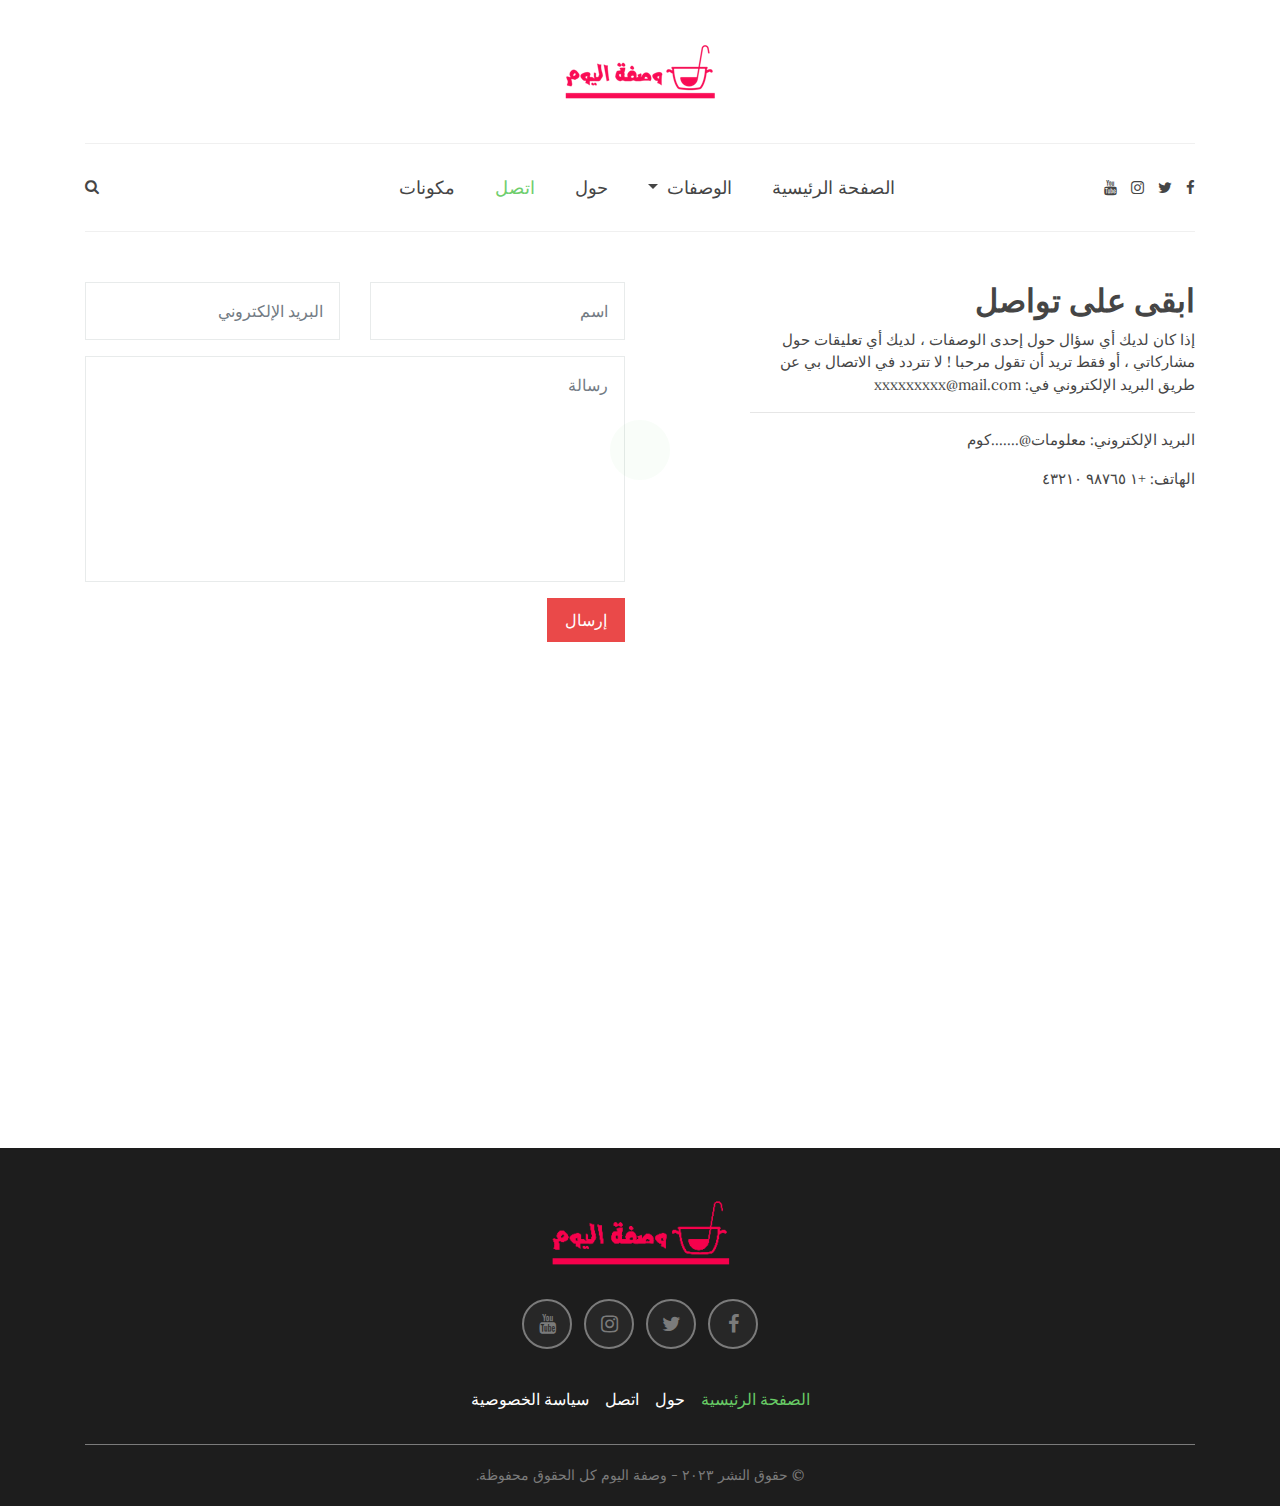
==== contact.html @ 00417d0d "Add files via upload" ====
<!DOCTYPE html>

<html lang="ar" dir="rtl">

	<head>

		<meta charset="UTF-8">

		<meta http-equiv="X-UA-Compatible" content="IE=edge">

		<meta name="viewport" content="width=device-width, initial-scale=1">

		<!-- Favicon icon -->

		<link rel="shortcut icon" type="image/x-icon" href="img/favicon.png">

		<!-- Title -->

		<title>وصفة اليوم - ابقى على تواصل</title>

		<!-- Google Fonts -->

		<link href="https://fonts.googleapis.com/css?family=Lora:400,700" rel="stylesheet">

		<!-- Plugins CSS -->

		<link type="text/css" rel="stylesheet" href="libs/bootstrap/bootstrap.css">

		<link type="text/css" rel="stylesheet" href="libs/font-awesome/font-awesome.min.css">

		<link type="text/css" rel="stylesheet" href="libs/line-awesome/line-awesome.min.css">

		<link type="text/css" rel="stylesheet" href="libs/slick/slick-theme.css">

		<link type="text/css" rel="stylesheet" href="libs/slick/slick.css">

		<!-- Main CSS -->

		<link type="text/css" rel="stylesheet" href="css/style.css">

		<!-- Custom CSS -->

		<link type="text/css" rel="stylesheet" href="css/custom.css">

		<!-- HTML5 shim and Respond.js for IE8 support of HTML5 elements and media queries -->

		<!-- WARNING: Respond.js doesn't work if you view the page via file:// -->

		<!-- [if It IE 9]>

			<script src="https://oss.maxcdn.com/html5shiv/3.7.2/html5shiv.min.js"></script>

			<script src="https://oss.maxcdn.com/respond/1.4.2/respond.min.js"></script>

			<![endif]-->

	</head>

	<body>

		<!-- Preloader Starts Here -->

		<div class="preloader">

			<div class="spinner">

				<div class="double-bounce1"></div>

				<div class="double-bounce2"></div>

			</div>

		</div>

		<!-- Preloader Ends Here -->

		<!-- Header Section Starts Here -->

		<header>

			<div class="container text-md-center">

				<nav class="navbar navbar-expand-md d-md-block ">

					<a class="navbar-brand" href="index.html">

					<img src="img/logo.png"  alt="Logo" class="img-fluid">

					</a>

					<button class="navbar-toggler navbar-toggler-right hamburger-menu-btn mr-auto" type="button" data-toggle="collapse" data-target="#navbarNavDropdown" aria-controls="navbarNavDropdown" aria-expanded="false" aria-label="Toggle navigation">

					<span class="navbar-toggler-icon"></span>

					</button>

					<div class="collapse navbar-collapse nav-border" id="navbarNavDropdown">

						<ul class="social-links list-inline d-none d-lg-block">

							<li class="list-inline-item">

								<a href="https://www.facebook.com/" title=""><i class="fa fa-facebook"></i></a>

							</li>

							<li class="list-inline-item">

								<a href="https://www.twitter.com/" title=""><i class="fa fa-twitter"></i></a>

							</li>

							<li class="list-inline-item">

								<a href="https://www.youtube.com/" title=""><i class="fa fa-instagram"></i></a>

							</li>

							<li class="list-inline-item">

								<a href="https://www.youtube.com/" title=""><i class="fa fa-youtube"></i></a>

							</li>

						</ul>

						<ul class="navbar-nav justify-content-center">

							<li class="nav-item">

								<a class="nav-link" href="index.html">الصفحة الرئيسية</a>

							</li>

							<li class="nav-item dropdown">

								<a class="nav-link dropdown-toggle" href="javascript:void(0)" id="pagesDropdown" role="button" data-toggle="dropdown" aria-haspopup="true" aria-expanded="false">

									الوصفات

								</a>

								<div class="dropdown-menu" aria-labelledby="pagesDropdown">

									<a class="dropdown-item" href="left-sidebar.html">وصفات رمضان</a>

									<a class="dropdown-item" href="chicken-recipes.html">وصفات دجاج</a>

									<a class="dropdown-item" href="hala-cake.html">حلى و كيك</a>

								</div>

							</li>

							<li class="nav-item">

								<a class="nav-link" href="about.html">حول</a>

							</li>

							<li class="nav-item active">

								<a class="nav-link" href="contact.html">اتصل</a>

							</li>

							<li class="nav-item">

								<a class="nav-link" href="components.html">مكونات</a>

							</li>

						</ul>

						<div class="search d-none d-lg-block">

							<a href="javascript:void(0)"><i class="fa fa-search"></i></a>

							<ul class="search-field list-unstyled mb-0">

								<li>

									<form>

										<div class="input-group">

											<input type="text" class="form-control" placeholder="بحث...">

											<div class="input-group-append">

												<button class="btn d-flex align-items-center justify-content-center" type="submit"><i class="fa fa-search"></i></button>

											</div>

										</div>

									</form>

								</li>

							</ul>

						</div>

					</div>

				</nav>

			</div>

		</header>

		<!-- Header Section Ends Here -->

		<!-- Main Content Section Starts Here -->

		<section class="main-content">

			<div class="container">

				<div class="contact">

					<div class="row mb-5">

						<div class="col-md-5 offset-md-1">

							<h2>ابقى على تواصل</h2>

							<p>إذا كان لديك أي سؤال حول إحدى الوصفات ،

								لديك أي تعليقات حول مشاركاتي ،
								
								 
								
								أو فقط تريد أن  تقول مرحبا !
								
								لا تتردد في الاتصال بي عن طريق البريد الإلكتروني في:
								
								xxxxxxxxx@mail.com</p>

							<hr>

							<p>البريد الإلكتروني: <a href="xxxxx:info@xxxxxxx.com">معلومات@.......كوم</a></p>

							<p>الهاتف: <a href="tel:+19876543210">+١ ٩٨٧٦٥ ٤٣٢١٠</a></p>

						</div>

						<div class="col-md-6">

							<form>

								<div class="row">

									<div class="form-group col">

										<input type="text" class="form-control" placeholder="اسم">

									</div>

									<div class="form-group col">

										<input type="text" class="form-control" placeholder="البريد الإلكتروني">

									</div>

								</div>

								<div class="row">

									<div class="form-group col">

										<textarea rows="8" class="form-control" placeholder="رسالة"></textarea>

									</div>

								</div>

								<button type="submit" class="btn btn-red mb-2">إرسال</button>

							</form>

						</div>

					</div>

					<div class="row">

						<div class="col-12">

							<div class="map">

								<iframe src="https://www.google.com/maps/embed?pb=!1m18!1m12!1m3!1d٢٤83.27799٢٤103097!2d-0.0781379840281٢٤8!3d51.50811571847168!2m3!1f0!2f0!3f0!3m2!1i10٢٤!2i768!4f13.1!3m3!1m2!1s0x48760349331f38dd%3A0xa8bf49dde1d5٦٥67!2sTower+of+London!5e0!3m2!1sen!2sin!4v1559120800515!5m2!1sen!2sin" width="100%" height="100%" frameborder="0" style="border:0"></iframe>

							</div>

						</div>

					</div>

				</div>

			</div>

		</section>

		<!-- Main Content Section Ends Here -->

		<!-- Footer Section Starts Here -->

		<footer>

			<div class="container">

				<div class="row pt-5 pb-2">

					<div class="col-12">

						<div class="footer-logo text-center">

							<img src="img/footer-logo.png" alt="">

						</div>

					</div>

					<div class="col-12 text-center">

						<ul class="social-links list-inline">

							<li class="list-inline-item">

								<a href="https://www.facebook.com/" title="" class="d-flex align-items-center justify-content-center"><i class="fa fa-facebook"></i></a>

							</li>

							<li class="list-inline-item">

								<a href="https://www.twitter.com/" title="" class="d-flex align-items-center justify-content-center"><i class="fa fa-twitter"></i></a>

							</li>

							<li class="list-inline-item">

								<a href="https://www.instagram.com/" title="" class="d-flex align-items-center justify-content-center"><i class="fa fa-instagram"></i></a>

							</li>

							<li class="list-inline-item">

								<a href="https://www.youtube.com/" title="" class="d-flex align-items-center justify-content-center"><i class="fa fa-youtube"></i></a>

							</li>

						</ul>

					</div>

				</div>

				<div class="footer-nav pb-3">

					<div class="row">

						<div class="col-12">

							<ul class="footer-nav-links d-flex align-items-center justify-content-center list-unstyled">

								<li class="list-inline-item active">

									<a href="index.html" title="">الصفحة الرئيسية</a>

								</li>

								<li class="list-inline-item">

									<a href="about.html" title="">حول</a>

								</li>

								<li class="list-inline-item">

									<a href="contact.html" title="">اتصل</a>

								</li>

								<li class="list-inline-item">

									<a href="policy.html" title="">سياسة الخصوصية</a>

								</li>

							</ul>

						</div>

					</div>

				</div>

				<div class="footer-credit text-center">

					<div class="row">

						<div class="col-12">

							<p class="mb-0">© حقوق النشر ٢٠٢٣ - وصفة اليوم كل الحقوق محفوظة.</p>

						</div>

					</div>

				</div>

			</div>

		</footer>

		<!-- Footer Section Ends Here -->

		<!-- Plugins js -->

		<script src="libs/jquery/jquery.min.js"></script>

		<script src="libs/jquery/jquery-migrate.min.js"></script>

		<script src="libs/bootstrap/bootstrap.min.js"></script>

		<script src="libs/slick/slick.min.js"></script>

		<!-- Main js -->

		<script src="js/main.js"></script>

		<!-- Custom js -->

		<script src="js/custom.js"></script>

	</body>

</html>
---- libs/line-awesome/line-awesome.min.css ----
/*!
 *  Line Awesome 1.1.0 by @icons_8 - https://icons8.com/line-awesome
 *  License - https://icons8.com/good-boy-license/ (Font: SIL OFL 1.1, CSS: MIT License)
 *
 * Made with love by Icons8 [ https://icons8.com/ ] using FontCustom [ https://github.com/FontCustom/fontcustom ]
 *
 * Contacts:
 *    [ https://icons8.com/contact ]
 *
 * Follow Icon8 on
 *    Twitter [ https://twitter.com/icons_8 ]
 *    Facebook [ https://www.facebook.com/Icons8 ]
 *    Google+ [ https://plus.google.com/+Icons8 ]
 *    GitHub [ https://github.com/icons8 ]
 */.la,.la-stack{display:inline-block}.la-fw,.la-li{text-align:center}@font-face{font-family:LineAwesome;src:url(../fonts/line-awesome.eot?v=1.1.);src:url(../fonts/line-awesome.eot??v=1.1.#iefix) format("embedded-opentype"),url(../fonts/line-awesome.woff2?v=1.1.) format("woff2"),url(../fonts/line-awesome.woff?v=1.1.) format("woff"),url(../fonts/line-awesome.ttf?v=1.1.) format("truetype"),url(../fonts/line-awesome.svg?v=1.1.#fa) format("svg");font-weight:400;font-style:normal}@media screen and (-webkit-min-device-pixel-ratio:0){@font-face{font-family:LineAwesome;src:url(../fonts/line-awesome.svg?v=1.1.#fa) format("svg")}}.la{font:normal normal normal 16px/1 LineAwesome;font-size:inherit;text-decoration:inherit;text-rendering:optimizeLegibility;text-transform:none;-moz-osx-font-smoothing:grayscale;-webkit-font-smoothing:antialiased;font-smoothing:antialiased}.la-lg{font-size:1.33333333em;line-height:.75em;vertical-align:-15%}.la-2x{font-size:2em}.la-3x{font-size:3em}.la-4x{font-size:4em}.la-5x{font-size:5em}.la-fw{width:1.28571429em}.la-ul{padding-left:0;margin-left:2.14285714em;list-style-type:none}.la-ul>li{position:relative}.la-li{position:absolute;left:-2.14285714em;width:2.14285714em;top:.14285714em}.la-li.la-lg{left:-1.85714286em}.la-border{padding:.2em .25em .15em;border:.08em solid #eee;border-radius:.1em}.pull-right{float:right}.pull-left{float:left}.li.pull-left{margin-right:.3em}.li.pull-right{margin-left:.3em}.la-spin{-webkit-animation:fa-spin 2s infinite linear;animation:fa-spin 2s infinite linear}@-webkit-keyframes fa-spin{0%{-webkit-transform:rotate(0);transform:rotate(0)}100%{-webkit-transform:rotate(359deg);transform:rotate(359deg)}}@keyframes fa-spin{0%{-webkit-transform:rotate(0);transform:rotate(0)}100%{-webkit-transform:rotate(359deg);transform:rotate(359deg)}}.la-rotate-90{filter:progid:DXImageTransform.Microsoft.BasicImage(rotation=1);-webkit-transform:rotate(90deg);transform:rotate(90deg)}.la-rotate-180{filter:progid:DXImageTransform.Microsoft.BasicImage(rotation=2);-webkit-transform:rotate(180deg);transform:rotate(180deg)}.la-rotate-270{filter:progid:DXImageTransform.Microsoft.BasicImage(rotation=3);-webkit-transform:rotate(270deg);transform:rotate(270deg)}.la-flip-horizontal{filter:progid:DXImageTransform.Microsoft.BasicImage(rotation=0,mirror=1);-webkit-transform:scale(-1,1);transform:scale(-1,1)}.la-flip-vertical{filter:progid:DXImageTransform.Microsoft.BasicImage(rotation=2,mirror=1);-webkit-transform:scale(1,-1);transform:scale(1,-1)}:root .la-flip-horizontal,:root .la-flip-vertical,:root .la-rotate-180,:root .la-rotate-270,:root .la-rotate-90{-webkit-filter:none;filter:none}.la-stack{position:relative;width:2em;height:2em;line-height:2em;vertical-align:middle}.la-stack-1x,.la-stack-2x{position:absolute;left:0;width:100%;text-align:center}.la-stack-1x{line-height:inherit}.la-stack-2x{font-size:2em}.la-inverse{color:#fff}.la-500px:before{content:"\f100"}.la-adjust:before{content:"\f101"}.la-adn:before{content:"\f102"}.la-align-center:before{content:"\f103"}.la-align-justify:before{content:"\f104"}.la-align-left:before{content:"\f105"}.la-align-right:before{content:"\f106"}.la-amazon:before{content:"\f107"}.la-ambulance:before{content:"\f108"}.la-anchor:before{content:"\f109"}.la-android:before{content:"\f10a"}.la-angellist:before{content:"\f10b"}.la-angle-double-down:before{content:"\f10c"}.la-angle-double-left:before{content:"\f10d"}.la-angle-double-right:before{content:"\f10e"}.la-angle-double-up:before{content:"\f10f"}.la-angle-down:before{content:"\f110"}.la-angle-left:before{content:"\f111"}.la-angle-right:before{content:"\f112"}.la-angle-up:before{content:"\f113"}.la-apple:before{content:"\f114"}.la-archive:before{content:"\f115"}.la-area-chart:before{content:"\f116"}.la-arrow-circle-down:before{content:"\f117"}.la-arrow-circle-left:before{content:"\f118"}.la-arrow-circle-o-down:before{content:"\f119"}.la-arrow-circle-o-left:before{content:"\f11a"}.la-arrow-circle-o-right:before{content:"\f11b"}.la-arrow-circle-o-up:before{content:"\f11c"}.la-arrow-circle-right:before{content:"\f11d"}.la-arrow-circle-up:before{content:"\f11e"}.la-arrow-down:before{content:"\f11f"}.la-arrow-left:before{content:"\f120"}.la-arrow-right:before{content:"\f121"}.la-arrow-up:before{content:"\f122"}.la-arrows:before{content:"\f123"}.la-arrows-alt:before{content:"\f124"}.la-arrows-h:before{content:"\f125"}.la-arrows-v:before{content:"\f126"}.la-asterisk:before{content:"\f127"}.la-at:before{content:"\f128"}.la-automobile:before{content:"\f129"}.la-backward:before{content:"\f12a"}.la-balance-scale:before{content:"\f12b"}.la-ban:before{content:"\f12c"}.la-bank:before{content:"\f12d"}.la-bar-chart:before{content:"\f12e"}.la-bar-chart-o:before{content:"\f12f"}.la-barcode:before{content:"\f130"}.la-bars:before{content:"\f131"}.la-battery-0:before{content:"\f132"}.la-battery-1:before{content:"\f133"}.la-battery-2:before{content:"\f134"}.la-battery-3:before{content:"\f135"}.la-battery-4:before{content:"\f136"}.la-battery-empty:before{content:"\f137"}.la-battery-full:before{content:"\f138"}.la-battery-half:before{content:"\f139"}.la-battery-quarter:before{content:"\f13a"}.la-battery-three-quarters:before{content:"\f13b"}.la-bed:before{content:"\f13c"}.la-beer:before{content:"\f13d"}.la-behance:before{content:"\f13e"}.la-behance-square:before{content:"\f13f"}.la-bell:before{content:"\f140"}.la-bell-o:before{content:"\f141"}.la-bell-slash:before{content:"\f142"}.la-bell-slash-o:before{content:"\f143"}.la-bicycle:before{content:"\f144"}.la-binoculars:before{content:"\f145"}.la-birthday-cake:before{content:"\f146"}.la-bitbucket:before{content:"\f147"}.la-bitbucket-square:before{content:"\f148"}.la-bitcoin:before{content:"\f149"}.la-black-tie:before{content:"\f14a"}.la-bold:before{content:"\f14b"}.la-bolt:before{content:"\f14c"}.la-bomb:before{content:"\f14d"}.la-book:before{content:"\f14e"}.la-bookmark:before{content:"\f14f"}.la-bookmark-o:before{content:"\f150"}.la-briefcase:before{content:"\f151"}.la-btc:before{content:"\f152"}.la-bug:before{content:"\f153"}.la-building:before{content:"\f154"}.la-building-o:before{content:"\f155"}.la-bullhorn:before{content:"\f156"}.la-bullseye:before{content:"\f157"}.la-bus:before{content:"\f158"}.la-buysellads:before{content:"\f159"}.la-cab:before{content:"\f15a"}.la-calculator:before{content:"\f15b"}.la-calendar:before{content:"\f15c"}.la-calendar-check-o:before{content:"\f15d"}.la-calendar-minus-o:before{content:"\f15e"}.la-calendar-o:before{content:"\f15f"}.la-calendar-plus-o:before{content:"\f160"}.la-calendar-times-o:before{content:"\f161"}.la-camera:before{content:"\f162"}.la-camera-retro:before{content:"\f163"}.la-car:before{content:"\f164"}.la-caret-down:before{content:"\f165"}.la-caret-left:before{content:"\f166"}.la-caret-right:before{content:"\f167"}.la-caret-square-o-down:before,.la-toggle-down:before{content:"\f168"}.la-caret-square-o-left:before,.la-toggle-left:before{content:"\f169"}.la-caret-square-o-right:before,.la-toggle-right:before{content:"\f16a"}.la-caret-square-o-up:before,.la-toggle-up:before{content:"\f16b"}.la-caret-up:before{content:"\f16c"}.la-cart-arrow-down:before{content:"\f16d"}.la-cart-plus:before{content:"\f16e"}.la-cc:before{content:"\f16f"}.la-cc-amex:before{content:"\f170"}.la-cc-diners-club:before{content:"\f171"}.la-cc-discover:before{content:"\f172"}.la-cc-jcb:before{content:"\f173"}.la-cc-mastercard:before{content:"\f174"}.la-cc-paypal:before{content:"\f175"}.la-cc-stripe:before{content:"\f176"}.la-cc-visa:before{content:"\f177"}.la-certificate:before{content:"\f178"}.la-chain:before{content:"\f179"}.la-chain-broken:before{content:"\f17a"}.la-check:before{content:"\f17b"}.la-check-circle:before{content:"\f17c"}.la-check-circle-o:before{content:"\f17d"}.la-check-square:before{content:"\f17e"}.la-check-square-o:before{content:"\f17f"}.la-chevron-circle-down:before{content:"\f180"}.la-chevron-circle-left:before{content:"\f181"}.la-chevron-circle-right:before{content:"\f182"}.la-chevron-circle-up:before{content:"\f183"}.la-chevron-down:before{content:"\f184"}.la-chevron-left:before{content:"\f185"}.la-chevron-right:before{content:"\f186"}.la-chevron-up:before{content:"\f187"}.la-child:before{content:"\f188"}.la-chrome:before{content:"\f189"}.la-circle:before{content:"\f18a"}.la-circle-o:before{content:"\f18b"}.la-circle-o-notch:before{content:"\f18c"}.la-circle-thin:before{content:"\f18d"}.la-clipboard:before{content:"\f18e"}.la-clock-o:before{content:"\f18f"}.la-clone:before{content:"\f190"}.la-close:before{content:"\f191"}.la-cloud:before{content:"\f192"}.la-cloud-download:before{content:"\f193"}.la-cloud-upload:before{content:"\f194"}.la-cny:before{content:"\f195"}.la-code:before{content:"\f196"}.la-code-fork:before{content:"\f197"}.la-codepen:before{content:"\f198"}.la-coffee:before{content:"\f199"}.la-cog:before{content:"\f19a"}.la-cogs:before{content:"\f19b"}.la-columns:before{content:"\f19c"}.la-comment:before{content:"\f19d"}.la-comment-o:before{content:"\f19e"}.la-commenting:before{content:"\f19f"}.la-commenting-o:before{content:"\f1a0"}.la-comments:before{content:"\f1a1"}.la-comments-o:before{content:"\f1a2"}.la-compass:before{content:"\f1a3"}.la-compress:before{content:"\f1a4"}.la-connectdevelop:before{content:"\f1a5"}.la-contao:before{content:"\f1a6"}.la-copy:before{content:"\f1a7"}.la-copyright:before{content:"\f1a8"}.la-creative-commons:before{content:"\f1a9"}.la-credit-card:before{content:"\f1aa"}.la-crop:before{content:"\f1ab"}.la-crosshairs:before{content:"\f1ac"}.la-css3:before{content:"\f1ad"}.la-cube:before{content:"\f1ae"}.la-cubes:before{content:"\f1af"}.la-cut:before{content:"\f1b0"}.la-cutlery:before{content:"\f1b1"}.la-dashboard:before{content:"\f1b2"}.la-dashcube:before{content:"\f1b3"}.la-database:before{content:"\f1b4"}.la-dedent:before{content:"\f1b5"}.la-delicious:before{content:"\f1b6"}.la-desktop:before{content:"\f1b7"}.la-deviantart:before{content:"\f1b8"}.la-diamond:before{content:"\f1b9"}.la-digg:before{content:"\f1ba"}.la-dollar:before{content:"\f1bb"}.la-dot-circle-o:before{content:"\f1bc"}.la-download:before{content:"\f1bd"}.la-dribbble:before{content:"\f1be"}.la-dropbox:before{content:"\f1bf"}.la-drupal:before{content:"\f1c0"}.la-edit:before{content:"\f1c1"}.la-eject:before{content:"\f1c2"}.la-ellipsis-h:before{content:"\f1c3"}.la-ellipsis-v:before{content:"\f1c4"}.la-empire:before,.la-ge:before{content:"\f1c5"}.la-envelope:before{content:"\f1c6"}.la-envelope-o:before{content:"\f1c7"}.la-envelope-square:before{content:"\f1c8"}.la-eraser:before{content:"\f1c9"}.la-eur:before{content:"\f1ca"}.la-euro:before{content:"\f1cb"}.la-exchange:before{content:"\f1cc"}.la-exclamation:before{content:"\f1cd"}.la-exclamation-circle:before{content:"\f1ce"}.la-exclamation-triangle:before{content:"\f1cf"}.la-expand:before{content:"\f1d0"}.la-expeditedssl:before{content:"\f1d1"}.la-external-link:before{content:"\f1d2"}.la-external-link-square:before{content:"\f1d3"}.la-eye:before{content:"\f1d4"}.la-eye-slash:before{content:"\f1d5"}.la-eyedropper:before{content:"\f1d6"}.la-facebook-f:before,.la-facebook:before{content:"\f1d7"}.la-facebook-official:before{content:"\f1d8"}.la-facebook-square:before{content:"\f1d9"}.la-fast-backward:before{content:"\f1da"}.la-fast-forward:before{content:"\f1db"}.la-fax:before{content:"\f1dc"}.la-female:before{content:"\f1dd"}.la-fighter-jet:before{content:"\f1de"}.la-file:before{content:"\f1df"}.la-file-archive-o:before{content:"\f1e0"}.la-file-audio-o:before{content:"\f1e1"}.la-file-code-o:before{content:"\f1e2"}.la-file-excel-o:before{content:"\f1e3"}.la-file-image-o:before{content:"\f1e4"}.la-file-movie-o:before{content:"\f1e5"}.la-file-o:before{content:"\f1e6"}.la-file-pdf-o:before{content:"\f1e7"}.la-file-photo-o:before{content:"\f1e8"}.la-file-picture-o:before{content:"\f1e9"}.la-file-powerpoint-o:before{content:"\f1ea"}.la-file-sound-o:before{content:"\f1eb"}.la-file-text:before{content:"\f1ec"}.la-file-text-o:before{content:"\f1ed"}.la-file-video-o:before{content:"\f1ee"}.la-file-word-o:before{content:"\f1ef"}.la-file-zip-o:before{content:"\f1f0"}.la-files-o:before{content:"\f1f1"}.la-film:before{content:"\f1f2"}.la-filter:before{content:"\f1f3"}.la-fire:before{content:"\f1f4"}.la-fire-extinguisher:before{content:"\f1f5"}.la-firefox:before{content:"\f1f6"}.la-flag:before{content:"\f1f7"}.la-flag-checkered:before{content:"\f1f8"}.la-flag-o:before{content:"\f1f9"}.la-flash:before{content:"\f1fa"}.la-flask:before{content:"\f1fb"}.la-flickr:before{content:"\f1fc"}.la-floppy-o:before{content:"\f1fd"}.la-folder:before{content:"\f1fe"}.la-folder-o:before{content:"\f1ff"}.la-folder-open:before{content:"\f200"}.la-folder-open-o:before{content:"\f201"}.la-font:before{content:"\f202"}.la-fonticons:before{content:"\f203"}.la-forumbee:before{content:"\f204"}.la-forward:before{content:"\f205"}.la-foursquare:before{content:"\f206"}.la-frown-o:before{content:"\f207"}.la-futbol-o:before,.la-soccer-ball-o:before{content:"\f208"}.la-gamepad:before{content:"\f209"}.la-gavel:before{content:"\f20a"}.la-gbp:before{content:"\f20b"}.la-gear:before{content:"\f20c"}.la-gears:before{content:"\f20d"}.la-genderless:before{content:"\f20e"}.la-get-pocket:before{content:"\f20f"}.la-gg:before{content:"\f210"}.la-gg-circle:before{content:"\f211"}.la-gift:before{content:"\f212"}.la-git:before{content:"\f213"}.la-git-square:before{content:"\f214"}.la-github:before{content:"\f215"}.la-github-alt:before{content:"\f216"}.la-github-square:before{content:"\f217"}.la-glass:before{content:"\f218"}.la-globe:before{content:"\f219"}.la-google:before{content:"\f21a"}.la-google-plus:before{content:"\f21b"}.la-google-plus-square:before{content:"\f21c"}.la-google-wallet:before{content:"\f21d"}.la-graduation-cap:before{content:"\f21e"}.la-gittip:before,.la-gratipay:before{content:"\f21f"}.la-group:before{content:"\f220"}.la-h-square:before{content:"\f221"}.la-hacker-news:before{content:"\f222"}.la-hand-grab-o:before{content:"\f223"}.la-hand-lizard-o:before{content:"\f224"}.la-hand-o-down:before{content:"\f225"}.la-hand-o-left:before{content:"\f226"}.la-hand-o-right:before{content:"\f227"}.la-hand-o-up:before{content:"\f228"}.la-hand-paper-o:before{content:"\f229"}.la-hand-peace-o:before{content:"\f22a"}.la-hand-pointer-o:before{content:"\f22b"}.la-hand-rock-o:before{content:"\f22c"}.la-hand-scissors-o:before{content:"\f22d"}.la-hand-spock-o:before{content:"\f22e"}.la-hand-stop-o:before{content:"\f22f"}.la-hdd-o:before{content:"\f230"}.la-header:before{content:"\f231"}.la-headphones:before{content:"\f232"}.la-heart:before{content:"\f233"}.la-heart-o:before{content:"\f234"}.la-heartbeat:before{content:"\f235"}.la-history:before{content:"\f236"}.la-home:before{content:"\f237"}.la-hospital-o:before{content:"\f238"}.la-hotel:before{content:"\f239"}.la-hourglass:before{content:"\f23a"}.la-hourglass-1:before{content:"\f23b"}.la-hourglass-2:before{content:"\f23c"}.la-hourglass-3:before{content:"\f23d"}.la-hourglass-end:before{content:"\f23e"}.la-hourglass-half:before{content:"\f23f"}.la-hourglass-o:before{content:"\f240"}.la-hourglass-start:before{content:"\f241"}.la-houzz:before{content:"\f242"}.la-html5:before{content:"\f243"}.la-i-cursor:before{content:"\f244"}.la-ils:before{content:"\f245"}.la-image:before{content:"\f246"}.la-inbox:before{content:"\f247"}.la-indent:before{content:"\f248"}.la-industry:before{content:"\f249"}.la-info:before{content:"\f24a"}.la-info-circle:before{content:"\f24b"}.la-inr:before{content:"\f24c"}.la-instagram:before{content:"\f24d"}.la-institution:before{content:"\f24e"}.la-internet-explorer:before{content:"\f24f"}.la-ioxhost:before{content:"\f250"}.la-italic:before{content:"\f251"}.la-joomla:before{content:"\f252"}.la-jpy:before{content:"\f253"}.la-jsfiddle:before{content:"\f254"}.la-key:before{content:"\f255"}.la-keyboard-o:before{content:"\f256"}.la-krw:before{content:"\f257"}.la-language:before{content:"\f258"}.la-laptop:before{content:"\f259"}.la-lastfm:before{content:"\f25a"}.la-lastfm-square:before{content:"\f25b"}.la-leaf:before{content:"\f25c"}.la-leanpub:before{content:"\f25d"}.la-legal:before{content:"\f25e"}.la-lemon-o:before{content:"\f25f"}.la-level-down:before{content:"\f260"}.la-level-up:before{content:"\f261"}.la-life-bouy:before{content:"\f262"}.la-life-buoy:before{content:"\f263"}.la-life-ring:before,.la-support:before{content:"\f264"}.la-life-saver:before{content:"\f265"}.la-lightbulb-o:before{content:"\f266"}.la-line-chart:before{content:"\f267"}.la-link:before{content:"\f268"}.la-linkedin:before{content:"\f269"}.la-linkedin-square:before{content:"\f26a"}.la-linux:before{content:"\f26b"}.la-list:before{content:"\f26c"}.la-list-alt:before{content:"\f26d"}.la-list-ol:before{content:"\f26e"}.la-list-ul:before{content:"\f26f"}.la-location-arrow:before{content:"\f270"}.la-lock:before{content:"\f271"}.la-long-arrow-down:before{content:"\f272"}.la-long-arrow-left:before{content:"\f273"}.la-long-arrow-right:before{content:"\f274"}.la-long-arrow-up:before{content:"\f275"}.la-magic:before{content:"\f276"}.la-magnet:before{content:"\f277"}.la-mail-forward:before{content:"\f278"}.la-mail-reply:before{content:"\f279"}.la-mail-reply-all:before{content:"\f27a"}.la-male:before{content:"\f27b"}.la-map:before{content:"\f27c"}.la-map-marker:before{content:"\f27d"}.la-map-o:before{content:"\f27e"}.la-map-pin:before{content:"\f27f"}.la-map-signs:before{content:"\f280"}.la-mars:before{content:"\f281"}.la-mars-double:before{content:"\f282"}.la-mars-stroke:before{content:"\f283"}.la-mars-stroke-h:before{content:"\f284"}.la-mars-stroke-v:before{content:"\f285"}.la-maxcdn:before{content:"\f286"}.la-meanpath:before{content:"\f287"}.la-medium:before{content:"\f288"}.la-medkit:before{content:"\f289"}.la-meh-o:before{content:"\f28a"}.la-mercury:before{content:"\f28b"}.la-microphone:before{content:"\f28c"}.la-microphone-slash:before{content:"\f28d"}.la-minus:before{content:"\f28e"}.la-minus-circle:before{content:"\f28f"}.la-minus-square:before{content:"\f290"}.la-minus-square-o:before{content:"\f291"}.la-mobile:before{content:"\f292"}.la-mobile-phone:before{content:"\f293"}.la-money:before{content:"\f294"}.la-moon-o:before{content:"\f295"}.la-mortar-board:before{content:"\f296"}.la-motorcycle:before{content:"\f297"}.la-mouse-pointer:before{content:"\f298"}.la-music:before{content:"\f299"}.la-navicon:before{content:"\f29a"}.la-neuter:before{content:"\f29b"}.la-newspaper-o:before{content:"\f29c"}.la-object-group:before{content:"\f29d"}.la-object-ungroup:before{content:"\f29e"}.la-odnoklassniki:before{content:"\f29f"}.la-odnoklassniki-square:before{content:"\f2a0"}.la-opencart:before{content:"\f2a1"}.la-openid:before{content:"\f2a2"}.la-opera:before{content:"\f2a3"}.la-optin-monster:before{content:"\f2a4"}.la-outdent:before{content:"\f2a5"}.la-pagelines:before{content:"\f2a6"}.la-paint-brush:before{content:"\f2a7"}.la-paper-plane:before,.la-send:before{content:"\f2a8"}.la-paper-plane-o:before,.la-send-o:before{content:"\f2a9"}.la-paperclip:before{content:"\f2aa"}.la-paragraph:before{content:"\f2ab"}.la-paste:before{content:"\f2ac"}.la-pause:before{content:"\f2ad"}.la-paw:before{content:"\f2ae"}.la-paypal:before{content:"\f2af"}.la-pencil:before{content:"\f2b0"}.la-pencil-square:before{content:"\f2b1"}.la-pencil-square-o:before{content:"\f2b2"}.la-phone:before{content:"\f2b3"}.la-phone-square:before{content:"\f2b4"}.la-photo:before{content:"\f2b5"}.la-picture-o:before{content:"\f2b6"}.la-pie-chart:before{content:"\f2b7"}.la-pied-piper:before{content:"\f2b8"}.la-pied-piper-alt:before{content:"\f2b9"}.la-pinterest:before{content:"\f2ba"}.la-pinterest-p:before{content:"\f2bb"}.la-pinterest-square:before{content:"\f2bc"}.la-plane:before{content:"\f2bd"}.la-play:before{content:"\f2be"}.la-play-circle:before{content:"\f2bf"}.la-play-circle-o:before{content:"\f2c0"}.la-plug:before{content:"\f2c1"}.la-plus:before{content:"\f2c2"}.la-plus-circle:before{content:"\f2c3"}.la-plus-square:before{content:"\f2c4"}.la-plus-square-o:before{content:"\f2c5"}.la-power-off:before{content:"\f2c6"}.la-print:before{content:"\f2c7"}.la-puzzle-piece:before{content:"\f2c8"}.la-qq:before{content:"\f2c9"}.la-qrcode:before{content:"\f2ca"}.la-question:before{content:"\f2cb"}.la-question-circle:before{content:"\f2cc"}.la-quote-left:before{content:"\f2cd"}.la-quote-right:before{content:"\f2ce"}.la-ra:before{content:"\f2cf"}.la-random:before{content:"\f2d0"}.la-rebel:before{content:"\f2d1"}.la-recycle:before{content:"\f2d2"}.la-reddit:before{content:"\f2d3"}.la-reddit-square:before{content:"\f2d4"}.la-refresh:before{content:"\f2d5"}.la-registered:before{content:"\f2d6"}.la-renren:before{content:"\f2d7"}.la-reorder:before{content:"\f2d8"}.la-repeat:before{content:"\f2d9"}.la-reply:before{content:"\f2da"}.la-reply-all:before{content:"\f2db"}.la-retweet:before{content:"\f2dc"}.la-rmb:before{content:"\f2dd"}.la-road:before{content:"\f2de"}.la-rocket:before{content:"\f2df"}.la-rotate-left:before{content:"\f2e0"}.la-rotate-right:before{content:"\f2e1"}.la-rouble:before{content:"\f2e2"}.la-feed:before,.la-rss:before{content:"\f2e3"}.la-rss-square:before{content:"\f2e4"}.la-rub:before{content:"\f2e5"}.la-ruble:before{content:"\f2e6"}.la-rupee:before{content:"\f2e7"}.la-safari:before{content:"\f2e8"}.la-save:before{content:"\f2e9"}.la-scissors:before{content:"\f2ea"}.la-search:before{content:"\f2eb"}.la-search-minus:before{content:"\f2ec"}.la-search-plus:before{content:"\f2ed"}.la-sellsy:before{content:"\f2ee"}.la-server:before{content:"\f2ef"}.la-share:before{content:"\f2f0"}.la-share-alt:before{content:"\f2f1"}.la-share-alt-square:before{content:"\f2f2"}.la-share-square:before{content:"\f2f3"}.la-share-square-o:before{content:"\f2f4"}.la-shekel:before{content:"\f2f5"}.la-sheqel:before{content:"\f2f6"}.la-shield:before{content:"\f2f7"}.la-ship:before{content:"\f2f8"}.la-shirtsinbulk:before{content:"\f2f9"}.la-shopping-cart:before{content:"\f2fa"}.la-sign-in:before{content:"\f2fb"}.la-sign-out:before{content:"\f2fc"}.la-signal:before{content:"\f2fd"}.la-simplybuilt:before{content:"\f2fe"}.la-sitemap:before{content:"\f2ff"}.la-skyatlas:before{content:"\f300"}.la-skype:before{content:"\f301"}.la-slack:before{content:"\f302"}.la-sliders:before{content:"\f303"}.la-slideshare:before{content:"\f304"}.la-smile-o:before{content:"\f305"}.la-sort:before,.la-unsorted:before{content:"\f306"}.la-sort-alpha-asc:before{content:"\f307"}.la-sort-alpha-desc:before{content:"\f308"}.la-sort-amount-asc:before{content:"\f309"}.la-sort-amount-desc:before{content:"\f30a"}.la-sort-asc:before,.la-sort-up:before{content:"\f30b"}.la-sort-desc:before,.la-sort-down:before{content:"\f30c"}.la-sort-numeric-asc:before{content:"\f30d"}.la-sort-numeric-desc:before{content:"\f30e"}.la-soundcloud:before{content:"\f30f"}.la-space-shuttle:before{content:"\f310"}.la-spinner:before{content:"\f311"}.la-spoon:before{content:"\f312"}.la-spotify:before{content:"\f313"}.la-square:before{content:"\f314"}.la-square-o:before{content:"\f315"}.la-stack-exchange:before{content:"\f316"}.la-stack-overflow:before{content:"\f317"}.la-star:before{content:"\f318"}.la-star-half:before{content:"\f319"}.la-star-half-empty:before,.la-star-half-full:before,.la-star-half-o:before{content:"\f31a"}.la-star-o:before{content:"\f31b"}.la-steam:before{content:"\f31c"}.la-steam-square:before{content:"\f31d"}.la-step-backward:before{content:"\f31e"}.la-step-forward:before{content:"\f31f"}.la-stethoscope:before{content:"\f320"}.la-sticky-note:before{content:"\f321"}.la-sticky-note-o:before{content:"\f322"}.la-stop:before{content:"\f323"}.la-street-view:before{content:"\f324"}.la-strikethrough:before{content:"\f325"}.la-stumbleupon:before{content:"\f326"}.la-stumbleupon-circle:before{content:"\f327"}.la-subscript:before{content:"\f328"}.la-subway:before{content:"\f329"}.la-suitcase:before{content:"\f32a"}.la-sun-o:before{content:"\f32b"}.la-superscript:before{content:"\f32c"}.la-table:before{content:"\f32d"}.la-tablet:before{content:"\f32e"}.la-tachometer:before{content:"\f32f"}.la-tag:before{content:"\f330"}.la-tags:before{content:"\f331"}.la-tasks:before{content:"\f332"}.la-taxi:before{content:"\f333"}.la-television:before,.la-tv:before{content:"\f334"}.la-tencent-weibo:before{content:"\f335"}.la-terminal:before{content:"\f336"}.la-text-height:before{content:"\f337"}.la-text-width:before{content:"\f338"}.la-th:before{content:"\f339"}.la-th-large:before{content:"\f33a"}.la-th-list:before{content:"\f33b"}.la-thumb-tack:before{content:"\f33c"}.la-thumbs-down:before{content:"\f33d"}.la-thumbs-o-down:before{content:"\f33e"}.la-thumbs-o-up:before{content:"\f33f"}.la-thumbs-up:before{content:"\f340"}.la-ticket:before{content:"\f341"}.la-remove:before,.la-times:before{content:"\f342"}.la-times-circle:before{content:"\f343"}.la-times-circle-o:before{content:"\f344"}.la-tint:before{content:"\f345"}.la-toggle-off:before{content:"\f346"}.la-toggle-on:before{content:"\f347"}.la-trademark:before{content:"\f348"}.la-train:before{content:"\f349"}.la-intersex:before,.la-transgender:before{content:"\f34a"}.la-transgender-alt:before{content:"\f34b"}.la-trash:before{content:"\f34c"}.la-trash-o:before{content:"\f34d"}.la-tree:before{content:"\f34e"}.la-trello:before{content:"\f34f"}.la-tripadvisor:before{content:"\f350"}.la-trophy:before{content:"\f351"}.la-truck:before{content:"\f352"}.la-try:before{content:"\f353"}.la-tty:before{content:"\f354"}.la-tumblr:before{content:"\f355"}.la-tumblr-square:before{content:"\f356"}.la-turkish-lira:before{content:"\f357"}.la-twitch:before{content:"\f358"}.la-twitter:before{content:"\f359"}.la-twitter-square:before{content:"\f35a"}.la-umbrella:before{content:"\f35b"}.la-underline:before{content:"\f35c"}.la-undo:before{content:"\f35d"}.la-university:before{content:"\f35e"}.la-unlink:before{content:"\f35f"}.la-unlock:before{content:"\f360"}.la-unlock-alt:before{content:"\f361"}.la-upload:before{content:"\f362"}.la-usd:before{content:"\f363"}.la-user:before{content:"\f364"}.la-user-md:before{content:"\f365"}.la-user-plus:before{content:"\f366"}.la-user-secret:before{content:"\f367"}.la-user-times:before{content:"\f368"}.la-users:before{content:"\f369"}.la-venus:before{content:"\f36a"}.la-venus-double:before{content:"\f36b"}.la-venus-mars:before{content:"\f36c"}.la-viacoin:before{content:"\f36d"}.la-video-camera:before{content:"\f36e"}.la-vimeo:before{content:"\f36f"}.la-vimeo-square:before{content:"\f370"}.la-vine:before{content:"\f371"}.la-vk:before{content:"\f372"}.la-volume-down:before{content:"\f373"}.la-volume-off:before{content:"\f374"}.la-volume-up:before{content:"\f375"}.la-warning:before{content:"\f376"}.la-wechat:before{content:"\f377"}.la-weibo:before{content:"\f378"}.la-weixin:before{content:"\f379"}.la-whatsapp:before{content:"\f37a"}.la-wheelchair:before{content:"\f37b"}.la-wifi:before{content:"\f37c"}.la-wikipedia-w:before{content:"\f37d"}.la-windows:before{content:"\f37e"}.la-won:before{content:"\f37f"}.la-wordpress:before{content:"\f380"}.la-wrench:before{content:"\f381"}.la-xing:before{content:"\f382"}.la-xing-square:before{content:"\f383"}.la-y-combinator:before{content:"\f384"}.la-y-combinator-square:before{content:"\f385"}.la-yahoo:before{content:"\f386"}.la-yc:before{content:"\f387"}.la-yc-square:before{content:"\f388"}.la-yelp:before{content:"\f389"}.la-yen:before{content:"\f38a"}.la-youtube:before{content:"\f38b"}.la-youtube-play:before{content:"\f38c"}.la-youtube-square:before{content:"\f38d"}
---- css/style.css ----
/*==========================================================
  Theme Name: Nelluce - Responsive HTML5 Food Blog Template
  Version: 1.0
  Author: OG Web Solutions
==========================================================*/


/*==========================================================
	CSS Index 
============================================================
	01. GLobal Styles
	02. Header
	03. Footer
	04. Home Page
	05. Single Post
	06. Contact Page
	07. Responsive Style
==========================================================*/


/*==========================================================
	01. GLobal Styles
==========================================================*/

body {
	color: #3c3c3c;
	font-family: 'Lora', serif;
	font-size: 15px;
	width:100%;
	overflow-x:hidden;
	text-align: right;
	direction: rtl;

}

h1,
h2,
h3,
h4,
h5,
h6 {
	color: #3c3c3c;
	font-weight: 700;
}

.btn,
.btn:hover,
.blog-img:before {
	-webkit-transition: .3s ease-in-out;
	transition: .3s ease-in-out;
}

a,
a:hover {
	-webkit-box-shadow: none;
	box-shadow: none;
	outline: none;
	text-decoration: none;
	-webkit-transition: .3s ease-in-out;
	transition: .3s ease-in-out;
}

.list-inline{
	padding-right: 0;
}

.form-check-input{
	margin-right: -1.25rem;
    margin-left: 0;
}

.form-check{
	padding-right: 1.25rem;
    padding-left: 0;
}

/*===== Buttons =====*/

.btn {
	border-radius: 0;
	padding: .5rem 1rem;
}

.btn:focus,
.btn.focus,
.btn-primary:not(:disabled):not(.disabled):active:focus,
:focus,
.form-control:focus {
	-webkit-box-shadow: none;
	box-shadow: none;
	outline: none;
}

.btn-dark {
	background-color: #3c3c3c;
	border: solid 2px #3c3c3c;
	color: #fff;
}

.btn-dark:hover,
.btn-dark:not(:disabled):not(.disabled):active:focus {
	background-color: transparent;
	color: #3c3c3c;
	border-color: #3c3c3c;
}

.btn-light {
	background-color: #fff;
	border: solid 2px #fff;
	color: #3c3c3c;
}

.btn-light:hover,
.btn-light:not(:disabled):not(.disabled):active:focus {
	background-color: transparent;
	color: #fff;
	border-color: #fff;
}

.btn-green {
	background-color: #68cc66;
	border: solid 2px #68cc66;
	color: #fff;
}

.btn-green:hover,
.btn-green:not(:disabled):not(.disabled):active:focus {
	background-color: transparent;
	color: #68cc66;
}

.btn-red {
	background-color: #e94040;
	border: solid 2px #e94040;
	color: #fff;
}

.btn-red:hover,
.btn-red:not(:disabled):not(.disabled):active:focus {
	background-color: transparent;
	color: #e94040;
}


/*===== Forms =====*/

.form-control {
	padding: 1rem;
	height: auto;
	border-radius: 0;
	border-color: #e7eaeb;
}

.form-control:focus {
	border-color: #cccccc;
	box-shadow: none;
	-webkit-box-shadow: none;
	-moz-box-shadow: none;
	-o-box-shadow: none;
	-webkit-transition: all 0.4s linear;
	-moz-transition: all 0.4s linear;
	-ms-transition: all 0.4s linear;
	-o-transition: all 0.4s linear;
	transition: all 0.4s linear;
}

textarea {
	resize: none;
}

/*===== Preloader =====*/

.preloader {
    background: #fff;
    top: 0;
    left: 0;
    right: 0;
    bottom: 0;
    width: 100%;
    height: 100%;
    position: fixed;
    z-index: 9999999;
}

.preloader .spinner {
    width: 60px;
    height: 60px;
    position: absolute;
    left: calc(50% - 30px);
    top: calc(50% - 30px);
}

.preloader .double-bounce1,
.preloader .double-bounce2 {
    width: 100%;
    height: 100%;
    border-radius: 50%;
    background: #68cc66;
    opacity: 0.6;
    position: absolute;
    top: 0;
    left: 0;
    -webkit-animation: sk-bounce 2s infinite ease-in-out;
    animation: sk-bounce 2s infinite ease-in-out;
}

.preloader .double-bounce2 {
    -webkit-animation-delay: -1s;
    animation-delay: -1s;
}

@-webkit-keyframes sk-bounce {
    0%,
    100% {
        -webkit-transform: scale(0);
    }
    50% {
        -webkit-transform: scale(1);
    }
}

@keyframes sk-bounce {
    0%,
    100% {
        transform: scale(0);
        -webkit-transform: scale(0);
    }
    50% {
        transform: scale(1);
        -webkit-transform: scale(1);
    }
}


/*==========================================================
	02. Header
==========================================================*/

.navbar {
	padding: 10px 0 20px;
}

.navbar .navbar-nav {
	width: 100%;
	padding-right: 0;
}

.navbar .navbar-nav .dropdown-menu .dropdown-item {
	padding: 0.5rem 1.5rem;
	border-bottom: solid 1px #e7eaeb;
	text-align: right;
}

.navbar .navbar-nav .nav-item .nav-link {
	font-size: 1.125rem;
	color: #3c3c3c;
	font-weight: 400;
}

.navbar .navbar-nav .nav-item .nav-link:hover {
	color: #68cc66;
}

.navbar .navbar-nav .nav-item.active a {
	color: #68cc66;
}

.navbar .navbar-nav .nav-item:not(:last-child) .nav-link {
	border-bottom: solid 1px #e7eaeb;
}

.navbar .navbar-brand {
	max-width: 130px;
	width: 100%;
	margin-left: 1rem;
	margin-right: 0;
}

.navbar .navbar-toggler {
	position: relative;
	background: #000;
	width: 40px;
	height: 40px;
}

.navbar .navbar-toggler .navbar-toggler-icon {
	position: absolute;
	width: 20px;
	height: 2px;
	background-color: #fff;
	left: 50%;
	-webkit-transform: translateX(-50%);
	-moz-transform: translateX(-50%);
	-ms-transform: translateX(-50%);
	-o-transform: translateX(-50%);
	transform: translateX(-50%);
	top: 10px;
}

.navbar .navbar-toggler .navbar-toggler-icon:after {
	top: 8px;
}

.navbar .navbar-toggler .navbar-toggler-icon:before {
	top: 16px;
}

.navbar .social-links {
	position: absolute;
	right: 0;
	top: 50%;
	transform: translateY(-50%);
}

.navbar .social-links li:not(:last-child) {
	margin-left: 0.625rem;
}

.dropdown-toggle::after{
	margin-right: 0.255em;
	margin-left: 0;
}

.list-inline-item:not(:last-child){
	margin-left: 0.5rem;
	margin-right: 0;
}

.navbar .social-links li a {
	color: #3c3c3c;
}

.navbar .social-links li a:hover {
	color: #68cc66;
}

.navbar .search a {
	color: #3c3c3c;
}

.navbar .search a:hover {
	color: #68cc66;
}

.navbar .search .search-field {
	width: 270px;
	position: absolute;
	top: 80%;
	left: 0;
	z-index: 1000;
	display: none;
	padding: 0px;
	background: #fff;
	-webkit-box-shadow: 0 0 25px 0 rgba(0, 0, 0, 0.08);
	-moz-box-shadow: 0 0 25px 0 rgba(0, 0, 0, 0.08);
	-ms-box-shadow: 0 0 25px 0 rgba(0, 0, 0, 0.08);
	-o-box-shadow: 0 0 25px 0 rgba(0, 0, 0, 0.08);
	box-shadow: 0 0 25px 0 rgba(0, 0, 0, 0.08);
}

.navbar .search .search-field .form-control {
	background: transparent;
	border: 0px;
	text-transform: uppercase;
	padding-left: 20px;
	font-size: 11px;
	color: #3c3c3c;
}

.navbar .search .search-field button {
	background-color: #68cc66;
	color: #fff;
	font-size: 15px;
	border: 0;
}

.navbar .search .search-field button:hover {
	background: #3c3c3c;
}

.navbar .navbar-toggler .navbar-toggler-icon:after,
.navbar .navbar-toggler .navbar-toggler-icon:before {
	content: '';
	position: absolute;
	width: 20px;
	height: 2px;
	background-color: #fff;
	left: 50%;
	-webkit-transform: translateX(-50%);
	transform: translateX(-50%);
}

.navbar-nav>li,
.navbar-nav>li>a {
	position: relative;
	font-size: 1em;
	line-height: 2.3em;
	font-weight: 600;
	color: #3c3c3c;
}

.navbar-nav .dropdown-menu {
	padding: 0;
	border-radius: 0;
	margin: 0;
	border: none;
}

.navbar-nav li:not(:last-child) a,
.navbar-nav .dropdown-menu li:not(:last-child) a {
	border-bottom: 1px solid #e4e4e4;
}

.navbar-nav .dropdown-item:hover,
.navbar-nav .dropdown-item:focus,
.navbar-nav .dropdown-item.active {
	background-color: #fff;
	color: #68cc66;
}


/*==========================================================
	03. Footer
==========================================================*/

footer {
	background-color: #1d1d1d;
}

footer .footer-nav-links li a {
	color: #fff;
	font-size: 1rem;
}

footer .footer-nav-links li a:hover {
	color: #68cc66;
}

footer .footer-nav-links .active a {
	color: #68cc66;
}

footer .footer-nav-links li:not(:last-child) {
	margin-left: 1.7rem;
}

footer .social-links {
	margin-top: 30px;
	margin-bottom: 30px;
}

footer .social-links li a {
	background: #272727;
	border: solid 2px #7b7b7b;
	color: #7b7b7b;
	border-radius: 100px;
	font-size: 1.25rem;
	width: 50px;
	height: 50px;
}

footer .social-links li a:hover {
	background: #68cc66;
	color: #fff;
	border-color: #68cc66;
}

footer .footer-credit {
	border-top: solid 1px #7b7b7b;
	padding-top: 20px;
	padding-bottom: 20px;
}

footer .footer-credit p {
	font-size: 0.875rem;
	color: #7b7b7b;
}


/*==========================================================
	04. Home Page
==========================================================*/


/*===== Main Content =====*/

.main-content {
	padding-top: 20px;
	padding-bottom: 50px;
}


/*===== Blog Item =====*/

.blog-item {
	position: relative;
	text-align: center;
	margin-bottom: 30px;
	border: solid 1px #e7eaeb;
}

.blog-item .blog-img {
	overflow: hidden;
}

.blog-item .blog-img .post-category {
	color: #fff;
	text-transform: uppercase;
	font-family: 'Barlow', sans-serif;
	position: absolute;
	top: 15px;
	right: 15px;
	font-size: 10px;
	font-weight: 600;
	z-index: 99;
	-webkit-box-shadow: 2px 2px 2px 0 rgba(0, 0, 0, 0.4);
	-moz-box-shadow: 2px 2px 2px 0 rgba(0, 0, 0, 0.4);
	-ms-box-shadow: 2px 2px 2px 0 rgba(0, 0, 0, 0.4);
	-o-box-shadow: 2px 2px 2px 0 rgba(0, 0, 0, 0.4);
	box-shadow: 2px 2px 2px 0 rgba(0, 0, 0, 0.4);
	background: #3c3c3c;
	border-radius: 5px;
	padding: 5px 10px;
}

.blog-info {
	padding: 15px;
}

.blog-info .post-category {
	color: #68cc66;
	font-size: 0.75rem;
}

.blog-info .post-title {
	font-size: 1.2rem;
	line-height: 1.2;
	color: #3c3c3c;
	font-weight: 700;
	margin-top: 7px;
	margin-bottom: 15px;
}

.blog-info .post-title a {
	color: #3c3c3c;
	font-weight: 700;
}

.blog-info .post-title a:hover {
	color: #68cc66;
}

.blog-info p {
	font-size: 1rem;
	color: #b2b2b2;
}

.blog-info .meta {
	padding-left: 0;
	margin-bottom: 0;
}

.blog-info .meta li {
	display: inline-block;
	font-size: 0.75rem;
	color: #b2b2b2;
	font-weight: 400;
	text-transform: uppercase;
	position: relative;
}

.blog-info .meta li i {
	margin-left: 7px;
	color: #b2b2b2;
}

.blog-info .meta li:not(:last-child):before {
	content: '';
	position: absolute;
	top: 50%;
	left: -10px;
	width: 2px;
	height: 2px;
	background-color: #a1a4a6;
	border-radius: 50%;
	-webkit-transform: translateY(-50%);
	-moz-transform: translateY(-50%);
	-ms-transform: translateY(-50%);
	-o-transform: translateY(-50%);
	transform: translateY(-50%);
}

.blog-info .meta .list-inline-item:not(:last-child) {
	margin-left: 1rem;
}

.blog-info .meta li a {
	color: #b2b2b2;
	font-weight: 400;
}

.blog-info .meta li .la {
	margin-right: 0.3125rem;
}


/*===== Featured Categories =====*/

.featured-categories {
	padding: 30px 0 20px;
}

.featured-categories .blog-item .blog-img {
	margin-bottom: 0;
}

.featured-categories .blog-item .blog-img img {
	-webkit-transition: all 0.4s linear;
	-moz-transition: all 0.4s linear;
	-ms-transition: all 0.4s linear;
	-o-transition: all 0.4s linear;
	transition: all 0.4s linear;
}

.featured-categories .blog-item:hover .blog-img img {
	transform: scale(1.1);
	-webkit-transition: all 0.4s linear;
	-moz-transition: all 0.4s linear;
	-ms-transition: all 0.4s linear;
	-o-transition: all 0.4s linear;
	transition: all 0.4s linear;
}

.featured-categories .blog-cat {
	position: absolute;
	bottom: -25px;
	left: 50%;
	-webkit-transform: translateX(-50%);
	-moz-transform: translateX(-50%);
	-ms-transform: translateX(-50%);
	-o-transform: translateX(-50%);
	transform: translateX(-50%);
	background: #e94040;
	z-index: 9;
	border-radius: 5px;
}

.featured-categories .blog-cat h4 {
	color: #fff;
	text-transform: capitalize;
	padding: 11px 50px;
	margin-bottom: 0;
	font-weight: 400;
	font-size: 1.25rem;
}

.featured-categories .blog-item {
	margin-bottom: 50px;
	border: none;
}


/*===== Featured Posts =====*/

.featured-post .nav-tabs {
	border: none;
	width: 100%;
	margin-bottom: 40px;
}

.featured-post .nav-tabs .nav-item {
	margin: 0;
}

.featured-post .nav-tabs .nav-link {
	border: none;
	color: #3c3c3c;
	border-radius: 0;
	font-size: 1.125rem;
	text-transform: capitalize;
}

.featured-post .nav-tabs .nav-link.active,
.featured-post .nav-tabs .nav-link:hover {
	color: #68cc66;
}


/*===== Sidebar =====*/



.sec-title {
	position: relative;
	margin-bottom: 24px;
}

.sec-title h3 {
	color: #3c3c3c;
	font-size: 1.5rem;
	text-transform: capitalize;
	font-weight: 700;
	position: relative;
	display: inline-block;
	padding-left: 22px;
	margin-bottom: 0;
}

.sec-padding {
	padding: 50px 0 20px;
}

.sidebar .widget {
	-webkit-box-sizing: border-box;
	-moz-box-sizing: border-box;
	-ms-box-sizing: border-box;
	-o-box-sizing: border-box;
	box-sizing: border-box;
	padding: 30px;
	position: relative;
	border: 1px solid #e7eaeb;
}

.sidebar .widget:not(:last-child) {
	margin-bottom: 45px;
}

.sidebar .widget .widget-title {
	color: #3c3c3c;
	font-size: 13px;
	font-weight: 800;
	text-transform: uppercase;
	background-color: #fff;
	display: inline-block;
	position: absolute;
	top: -8px;
	padding: 0 10px;
	right: 21px;
}

.sidebar .widget.widget-subscribe {
	border: none;
	background: #f7fcf7;
}

.sidebar .widget.widget-subscribe .widget-title {
	position: static;
	padding: 0;
	font-size: 1.0625rem;
	text-transform: capitalize;
	margin-bottom: 0.875rem;
	background: #f7fcf7;
}

.sidebar .widget.widget-subscribe p {
	font-size: 0.875rem;
}

.sidebar .widget.widget-subscribe form {
	position: relative;
}

.sidebar .widget.widget-subscribe form input {
	width: 100%;
	color: #a5a5a5;
	font-size: 13px;
	padding: 0 16px 0 54px;
	height: 38px;
	line-height: 38px;
	border: 1px solid #e7eaeb;
	-webkit-transition: all 0.4s linear;
	-moz-transition: all 0.4s linear;
	-ms-transition: all 0.4s linear;
	-o-transition: all 0.4s linear;
	transition: all 0.4s linear;
}

.sidebar .widget.widget-subscribe form input:focus {
	border-color: #cccccc;
	-webkit-transition: all 0.4s linear;
	-moz-transition: all 0.4s linear;
	-ms-transition: all 0.4s linear;
	-o-transition: all 0.4s linear;
	transition: all 0.4s linear;
}

.sidebar .widget.widget-subscribe form button {
	position: absolute;
	top: 0;
	left: 0;
	background-color: #68cc66;
	color: #fff;
	font-size: 15px;
	border: 0;
	height: 100%;
	width: 40px;
}

.sidebar .widget #recent-post-slider .slick-dots li button:before {
	line-height: 1;
	font-size: 10px;
}

.sidebar .widget #recent-post-slider .item {
	position: relative;
	overflow: hidden;
}

.sidebar .widget #recent-post-slider .item img {
	-webkit-transition: all 0.4s linear;
	-moz-transition: all 0.4s linear;
	-ms-transition: all 0.4s linear;
	-o-transition: all 0.4s linear;
	transition: all 0.4s linear;
	position: relative;
	overflow: hidden;
}

.sidebar .widget #recent-post-slider .item:hover img {
	-webkit-transform: scale(1.1);
	-moz-transform: scale(1.1);
	-ms-transform: scale(1.1);
	-o-transform: scale(1.1);
	transform: scale(1.1);
	-webkit-transition: all 0.4s linear;
	-moz-transition: all 0.4s linear;
	-ms-transition: all 0.4s linear;
	-o-transition: all 0.4s linear;
	transition: all 0.4s linear;
}

.sidebar .widget.widget-promo {
	padding: 0;
	border: none;
}

.sidebar .widget .catgs-links li {
	display: block;
	padding: 0 20px;
	position: relative;
}

.sidebar .widget .catgs-links li:before {
	content: '';
	position: absolute;
	top: 50%;
	right: 0;
	width: 3px;
	height: 3px;
	background-color: #262626;
	-webkit-transform: translateY(-50%);
	-moz-transform: translateY(-50%);
	-ms-transform: translateY(-50%);
	-o-transform: translateY(-50%);
	transform: translateY(-50%);
	border-radius: 100px;
}

.sidebar .widget .catgs-links li a {
	display: block;
	color: #757479;
	font-weight: 700;
	text-transform: uppercase;
	font-size: 11px;
	padding: 15px 0;
}

.sidebar .widget .catgs-links li a:hover {
	padding-right: 10px;
	color: #68cc66;
}

.sidebar .widget .catgs-links li:not(:last-child) {
	border-bottom: 1px solid #e6e6e6;
}

.sidebar .post:not(:last-child) {
	margin-bottom: 15px;
}

.sidebar .post img {
	max-width: 85px;
	width: 100%;
}

.sidebar .post .post-info {
	padding-right: 13px;
}

.sidebar .post .post-info .post-title {
	font-size: 13px;
	line-height: 18px;
	margin-bottom: 2px;
	font-weight: 700;
}

.sidebar .post .post-info .post-title a {
	color: #3c3c3c;
}

.sidebar .post .post-info .post-title a:hover {
	color: #68cc66;
}

.sidebar .post .post-info .post-date {
	display: inline-block;
	color: #a1a4a6;
	font-size: 11px;
	font-weight: 400;
	text-transform: uppercase;
}

.sidebar .widget #recent-post-slider .slick-dots li,
.sidebar .widget #recent-post-slider .slick-dots li button,
.sidebar .widget #recent-post-slider .slick-dots li button:before {
	width: 10px;
	height: 10px;
}

.list-unstyled{padding-right: 0;}

/*===== Pagination =====*/

.pagination{
	padding-right: 0;
}

.blog-pagination .page-item:not(:last-child) {
	margin-left: 10px;
}

.blog-pagination .page-item.active .page-link {
	background: #e94040;
	color: #fff;
}

.blog-pagination .page-item .page-link {
	width: 40px;
	height: 40px;
	line-height: 40px;
	border: 1px solid #e7eaeb;
	color: #3c3c3c;
	font-size: 1rem;
	font-weight: 700;
	padding: 0;
	margin: 0;
	border-radius: 100px;
}

.blog-pagination .page-item .page-link:hover {
	background: #e94040;
	color: #fff;
}

.blog-pagination .page-item .page-link:focus {
	outline: none;
	-webkit-box-shadow: none;
	-moz-box-shadow: none;
	-ms-box-shadow: none;
	-webkit-box-shadow: none;
	box-shadow: none;
}


/*==========================================================
	05. Single Post
==========================================================*/

.single-page-content .blog-info {
	padding: 0;
	margin-bottom: 20px;
}

.single-page-content .blog-info .post-category {
	color: #68cc66;
	font-size: 0.78125rem;
	background: #f5fbf5;
	padding: 5px;
	border-radius: 5px;
}

.single-page-content .blog-info .post-title {
	font-size: 1.7rem;
}

.single-page-content .blog-img {
	margin-bottom: 30px;
}

.single-page-content p {
	margin-bottom: 26px;
}

.single-page-content h4 {
	padding-bottom: 15px;
	margin-bottom: 0;
}

.single-page-content blockquote {
	text-align: center;
	position: relative;
	padding: 27px 80px;
	margin: 21px 0 2px 0;
	display: inline-block;
	width: 100%;
}

.single-page-content blockquote:before {
	content: '“';
	position: absolute;
	top: -40px;
	left: 50%;
	-webkit-transform: translateX(-50%);
	-moz-transform: translateX(-50%);
	-ms-transform: translateX(-50%);
	-o-transform: translateX(-50%);
	transform: translateX(-50%);
	color: #3c3c3c;
	font-size: 75px;
	font-family: 'Playfair Display';
}

.single-page-content blockquote p {
	font-weight: 700;
	color: #3c3c3c;
	font-size: 20px;
}

.single-page-content .social-links {
	margin-bottom: 0;
}

.single-page-content .social-links li a {
	background-color: #e7e7e7;
	width: 35px;
	height: 35px;
	border-radius: 100px;
	color: #7b7b7b;
}

.single-page-content .social-links li a:hover {
	background-color: #7b7b7b;
	color: #fff;
}


/*===== Comment Section =====*/

.comment-section {
	border-top: solid 1px #e7eaeb;
}

.comment-section ul ul {
	padding-right: 40px;
}

.comment-section .comment-list .sec-title h3 {
	font-size: 1.125rem;
}

.comment-section .comment {
	margin-bottom: 35px;
	padding: 30px;
	border: solid 1px #e7eaeb;
}

.comment-section .comment .comment-info h3 {
	font-size: 1rem;
	font-weight: bold;
}

.comment-section .comment .extra {
	font-size: 11px;
}

.comment-section .comment .extra span {
	color: #a1a4a6;
	font-weight: 700;
	margin-left: 15px;
	position: relative;
}

.comment-section .comment .extra span:before {
	content: '';
	position: absolute;
	top: 50%;
	left: -10px;
	width: 2px;
	height: 1px;
	background-color: #a1a4a6;
	-webkit-transform: translateY(-50%);
	-moz-transform: translateY(-50%);
	-ms-transform: translateY(-50%);
	-o-transform: translateY(-50%);
	transform: translateY(-50%);
}

.comment-section .comment .extra a {
	font-size: 11px;
	font-weight: 700;
	text-transform: uppercase;
	color: #3c3c3c;
}

.comment-section .comment .comment-img {
	width: 75px;
	height: 75px;
}

.comment-section .comment .comment-img img {
	border-radius: 100px;
}

.comment-section>.comment:last-child {
	margin-bottom: 50px;
}

.comment-section .comment-form {
	border-top: solid 1px #e7eaeb;
	margin-top: 50px;
}

.comment-section .comment-form .sec-title {
	padding-top: 40px;
}

.comment-section .comment-form .sec-title:before {
	top: 0;
}

.comment-section .comment-form .sec-title h3 {
	font-size: 1.125rem;
}


/*===== Related Post Section =====*/

.related-post {
	padding-top: 50px;
	padding-bottom: 30px;
	background: #f1f1f1;
}

.related-post .blog-item {
	border: none;
}

.related-post .blog-info {
	background: #fff;
}


/*==========================================================
	06. Contact Page
==========================================================*/

.contact a {
	color: #3c3c3c;
}

.contact a:hover {
	color: #68cc66;
}

.contact .map {
	max-width: 1110px;
	width: 100%;
	height: 400px;
}


/*==========================================================
	07. Responsive Styles
==========================================================*/

@media (min-width:992px) {
	.related-post {
		padding-top: 80px;
		padding-bottom: 50px;
	}
	.related-post .blog-item:last-child {
		margin-bottom: 30px;
	}
	/*===== Sidebar =====*/
	.sidebar .post img {
		max-width: 85px;
		width: 100%;
	}
	/*===== Related Post =====*/
	.blog-info {
		padding: 25px;
	}
}

footer .footer-nav-links li:not(:last-child) {
    margin-left: 1.0rem;
}

@media (min-width:768px) {
	/*==========================================================
		Header
	==========================================================*/
	.navbar {
		padding: 0;
	}
	.navbar .navbar-collapse {
		padding: 15px 0;
		border-top: 1px solid;
		border-bottom: 1px solid;
		border-color: #f0f0f0;
		position: relative;
	}
	.navbar .navbar-brand {
		margin: 35px auto;
		max-width: 170px;
		width: 100%;
	}
	.navbar .navbar-nav .nav-item:not(:last-child) {
		margin-left: 1.5rem;
	}
	.navbar .navbar-nav .nav-item .nav-link {
		border-bottom: none !important;
	}
	.navbar .navbar-nav .dropdown-menu {
		-webkit-box-shadow: 0 0 25px 0 rgba(0, 0, 0, 0.08);
		-moz-box-shadow: 0 0 25px 0 rgba(0, 0, 0, 0.08);
		-ms-box-shadow: 0 0 25px 0 rgba(0, 0, 0, 0.08);
		-o-box-shadow: 0 0 25px 0 rgba(0, 0, 0, 0.08);
		box-shadow: 0 0 25px 0 rgba(0, 0, 0, 0.08);
	}
	.navbar .navbar-nav li:not(:last-child) a,
	.navbar .navbar-nav .dropdown-menu li:not(:last-child) a {
		border-bottom: none;
	}
	/*==========================================================
		Home Page
	==========================================================*/
	/*===== Hero Slider =====*/
	.hero-section #hero-slider {
		margin-top: 50px;
	}
	.hero-section #hero-slider .blog-item {
		margin-bottom: 0;
		border: none;
	}
	.hero-section #hero-slider .blog-item:focus {
		outline: none;
	}
	.hero-section #hero-slider .blog-item .blog-img {
		margin-bottom: 0;
	}
	.hero-section #hero-slider .blog-item .blog-info {
		position: absolute;
		top: 50%;
		left: 50%;
		-webkit-transform: translate(-50%, -50%);
		-moz-transform: translate(-50%, -50%);
		-ms-transform: translate(-50%, -50%);
		-o-transform: translate(-50%, -50%);
		transform: translate(-50%, -50%);
		text-align: center;
		background: #fff;
		padding: 50px;
		z-index: 9;
		max-width: 490px;
		width: 100%;
	}
	.hero-section #hero-slider .blog-item .blog-info .post-category {
		color: #68cc66;
		font-size: 0.78125rem;
		background: #f5fbf5;
		padding: 5px;
		border-radius: 5px;
	}
	.hero-section #hero-slider .blog-item .blog-info .post-title {
		font-size: 2rem;
		font-weight: 700;
		margin-top: 20px;
		margin-bottom: 20px;
	}
	.hero-section #hero-slider .slick-prev,
	.hero-section #hero-slider .slick-next {
		background: rgba(0, 0, 0, .8);
		padding: 15px;
		border-radius: 100px;
		width: 50px;
		height: 50px;
		color: #fff;
		display: -ms-flexbox;
		display: flex;
		-ms-flex-align: center;
		align-items: center;
		-ms-flex-pack: center;
		justify-content: center;
	}
	.hero-section #hero-slider .slick-prev {
		left: 25px;
		z-index: 9;
	}
	[dir='rtl'] .slick-prev{
		left: 25px;
		right: auto;
	}
	.hero-section #hero-slider .slick-prev:before {
		content: "\f104";
		font-family: FontAwesome;
		color: #fff;
		font-size: 1.5rem;
		opacity: 1;
		line-height: 0.8;
	}
	.hero-section #hero-slider .slick-next {
		right: 25px;
		z-index: 9;
	}
	.hero-section #hero-slider .slick-next:before {
		content: "\f105";
		font-family: FontAwesome;
		color: #fff;
		font-size: 1.5rem;
		opacity: 1;
		line-height: 0.8;
	}
	.hero-section #hero-slider .slick-arrow {
		-webkit-transition: all 0.4s linear;
		-moz-transition: all 0.4s linear;
		-ms-transition: all 0.4s linear;
		-o-transition: all 0.4s linear;
		transition: all 0.4s linear;
	}
	.hero-section #hero-slider .slick-arrow:hover {
		background: #68cc66;
		color:#fff;
		-webkit-transition: all 0.4s linear;
		-moz-transition: all 0.4s linear;
		-ms-transition: all 0.4s linear;
		-o-transition: all 0.4s linear;
		transition: all 0.4s linear;
	}
	/*===== Main Content =====*/
	.main-content {
		padding: 50px 0;
	}
	.sec-title h3 {
		font-size: 1.875rem;
	}
	/*===== Sidebar =====*/
	.sidebar .post img {
		max-width: 60px;
		width: 100%;
	}
	.sidebar .widget:first-child {
		margin-top: 63px;
	}
	/*===== Featured Categories =====*/
	.featured-categories {
		padding: 50px 0 20px;
	}
	/*==========================================================
		About Page
	==========================================================*/
	.more-abt {
		padding-left: 130px;
		padding-top: 23px;
	}
	/*==========================================================
		Single Post
	==========================================================*/
	.single-page-content .blog-info .post-title {
		font-size: 2rem;
		margin-top: 15px;
		margin-bottom: 25px;
	}
	.single-page-content .blog-content ul li {
		margin-bottom: 10px;
	}
}
---- css/custom.css ----
/*==========================================================
  Theme Name: Nelluce - Responsive HTML5 Food Blog Template
  Version: 1.0
  Author: OG Web Solutions
==========================================================*/

/*==========================================================
    Please write your custom css below
==========================================================*/
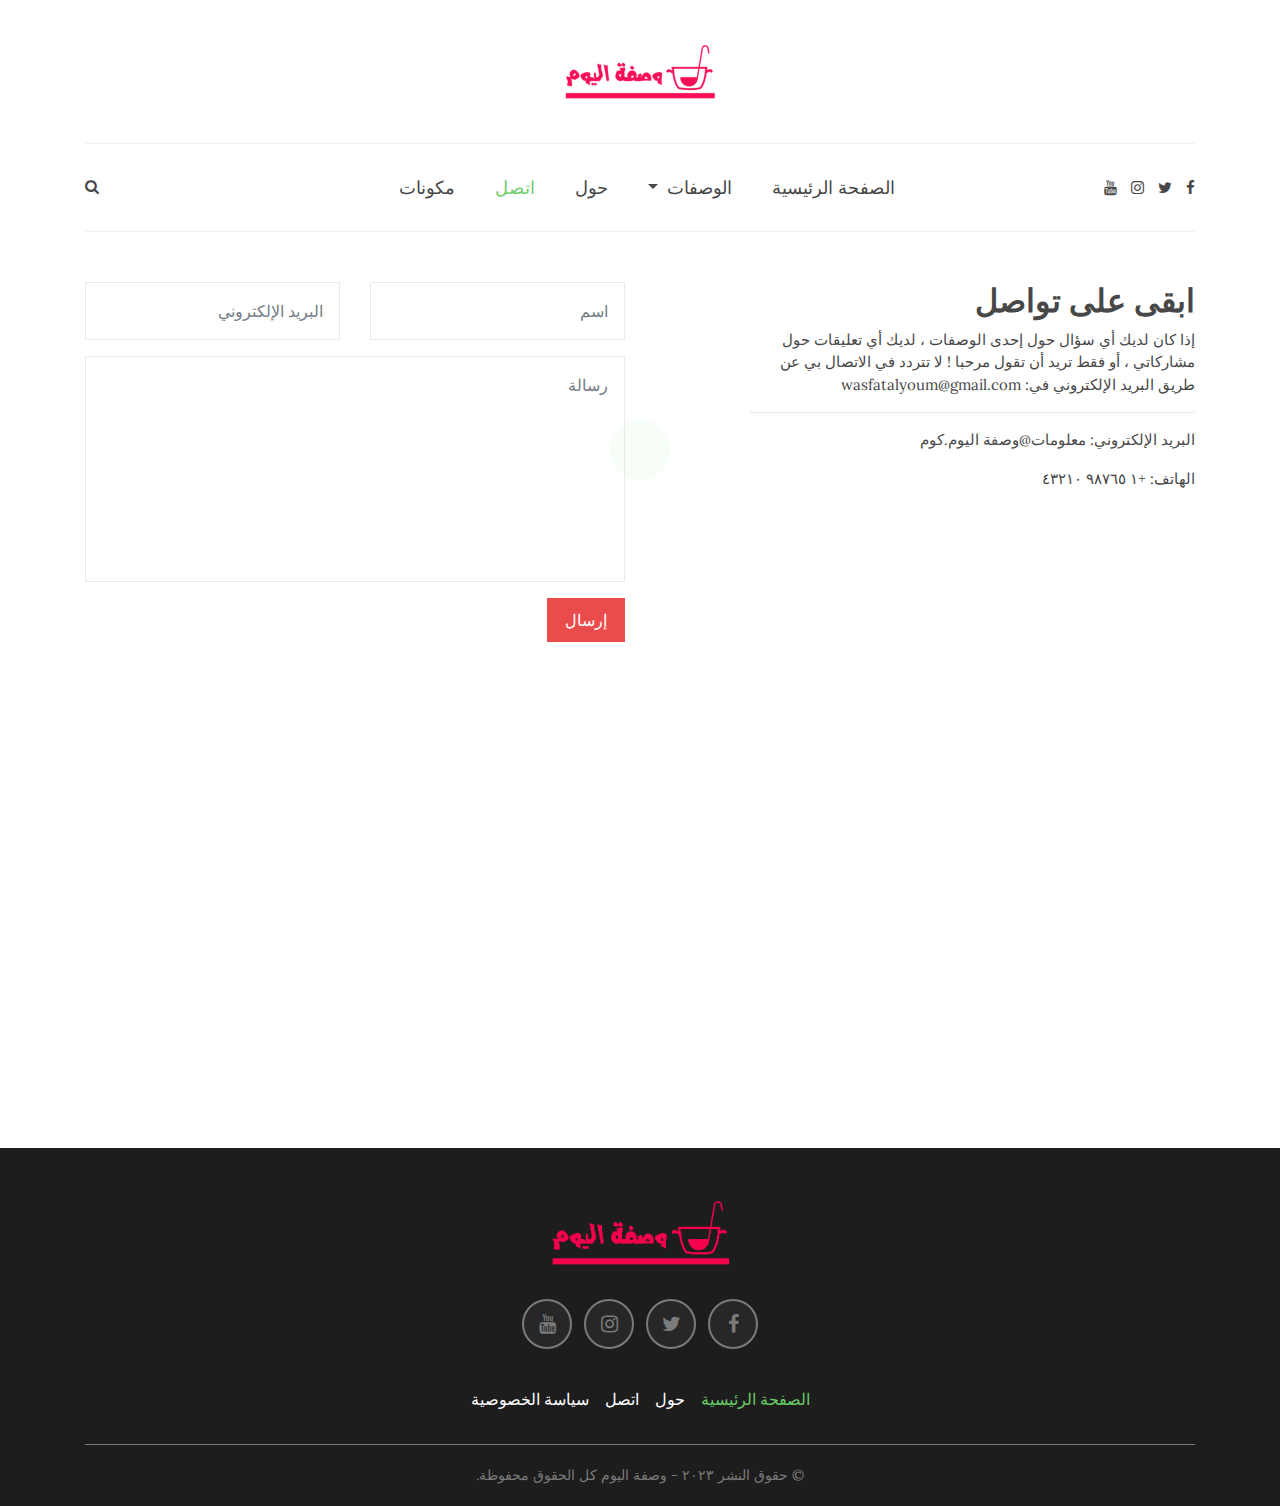
==== commit a51bfc3f: "contact.html" ====
--- a/contact.html
+++ b/contact.html
@@ -236,13 +236,13 @@
 								
 								لا تتردد في الاتصال بي عن طريق البريد الإلكتروني في:
 								
-								xxxxxxxxx@mail.com</p>
+								wasfatalyoum@gmail.com</p>
 
 							<hr>
 
-							<p>البريد الإلكتروني: <a href="xxxxx:info@xxxxxxx.com">معلومات@.......كوم</a></p>
-
-							<p>الهاتف: <a href="tel:+19876543210">+١ ٩٨٧٦٥ ٤٣٢١٠</a></p>
+							<p>البريد الإلكتروني: <a href="wasfatalyoum:info@gmail.com">معلومات@وصفة اليوم.كوم</a></p>
+
+							<p>الهاتف: <a href="tel:+198776543210">+١ ٩٨٧٦٥ ٤٣٢١٠</a></p>
 
 						</div>
 
@@ -438,4 +438,4 @@
 
 	</body>
 
-</html>+</html>
